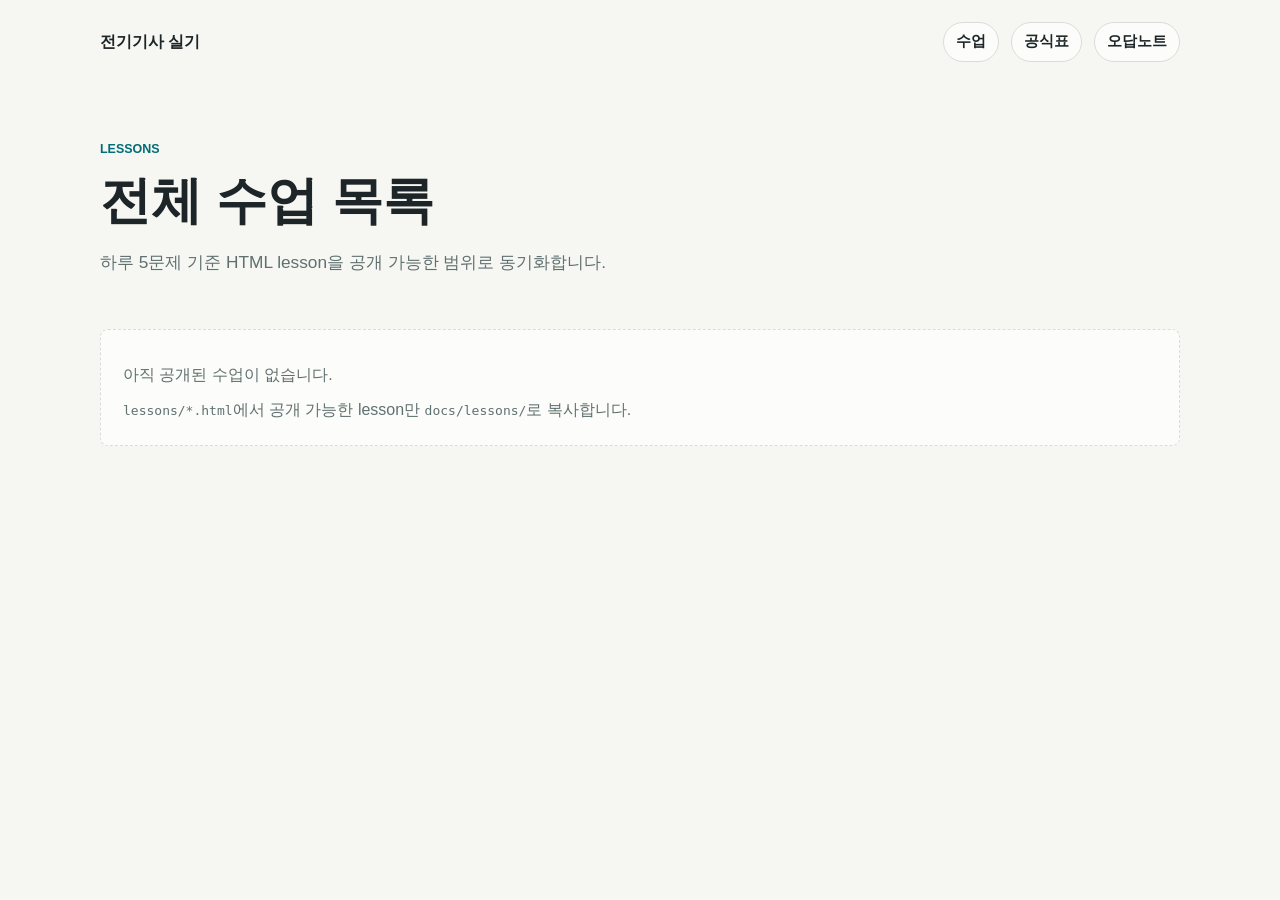
==== docs/lessons/index.html @ 827a019d "chore: publish html learning site" ====
<!doctype html>
<html lang="ko">
  <head>
    <meta charset="utf-8">
    <meta name="viewport" content="width=device-width, initial-scale=1">
    <title>전체 수업 목록 | 전기기사 실기</title>
    <link rel="stylesheet" href="../assets/style.css">
  </head>
  <body>
    <header class="site-header">
      <a class="brand" href="../index.html">전기기사 실기</a>
      <nav class="top-nav" aria-label="주요 링크">
        <a href="index.html">수업</a>
        <a href="../reference/formulas.html">공식표</a>
        <a href="../wrong-notes/index.html">오답노트</a>
      </nav>
    </header>

    <main>
      <section class="hero compact">
        <p class="eyebrow">Lessons</p>
        <h1>전체 수업 목록</h1>
        <p class="lead">하루 5문제 기준 HTML lesson을 공개 가능한 범위로 동기화합니다.</p>
      </section>

      <section class="section">
        <div class="empty-state">
          <p>아직 공개된 수업이 없습니다.</p>
          <p><code>lessons/*.html</code>에서 공개 가능한 lesson만 <code>docs/lessons/</code>로 복사합니다.</p>
        </div>
      </section>
    </main>
  </body>
</html>
---- docs/assets/style.css ----
:root {
  color-scheme: light;
  --bg: #f6f7f2;
  --surface: #ffffff;
  --ink: #1d2528;
  --muted: #607070;
  --line: #d8ded7;
  --accent: #006d77;
  --accent-strong: #0b525b;
  --warm: #d98b2b;
  --ok: #26734d;
  --shadow: 0 18px 45px rgba(29, 37, 40, 0.08);
}

* {
  box-sizing: border-box;
}

body {
  margin: 0;
  background: var(--bg);
  color: var(--ink);
  font-family: -apple-system, BlinkMacSystemFont, "Segoe UI", sans-serif;
  line-height: 1.6;
}

a {
  color: var(--accent-strong);
  text-decoration-thickness: 0.08em;
  text-underline-offset: 0.18em;
}

.site-header {
  display: flex;
  align-items: center;
  justify-content: space-between;
  gap: 24px;
  max-width: 1120px;
  margin: 0 auto;
  padding: 22px 20px;
}

.brand {
  color: var(--ink);
  font-size: 1rem;
  font-weight: 800;
  text-decoration: none;
}

.top-nav {
  display: flex;
  flex-wrap: wrap;
  gap: 12px;
  justify-content: flex-end;
}

.top-nav a {
  border: 1px solid var(--line);
  border-radius: 999px;
  background: rgba(255, 255, 255, 0.74);
  color: var(--ink);
  font-size: 0.92rem;
  font-weight: 700;
  padding: 7px 12px;
  text-decoration: none;
}

main {
  max-width: 1120px;
  margin: 0 auto;
  padding: 0 20px 56px;
}

.hero {
  padding: 56px 0 34px;
}

.hero.compact {
  padding-bottom: 18px;
}

.eyebrow {
  color: var(--accent);
  font-size: 0.78rem;
  font-weight: 800;
  letter-spacing: 0;
  margin: 0 0 10px;
  text-transform: uppercase;
}

h1,
h2 {
  line-height: 1.2;
  margin: 0;
}

h1 {
  max-width: 850px;
  font-size: clamp(2rem, 4vw, 4.1rem);
}

h2 {
  font-size: 1.35rem;
}

.lead {
  color: var(--muted);
  font-size: 1.08rem;
  max-width: 760px;
  margin: 18px 0 0;
}

.grid {
  display: grid;
  gap: 16px;
}

.grid.three {
  grid-template-columns: repeat(3, minmax(0, 1fr));
}

.panel {
  border: 1px solid var(--line);
  border-radius: 8px;
  background: var(--surface);
  box-shadow: var(--shadow);
  padding: 22px;
}

.link-panel {
  color: var(--ink);
  min-height: 178px;
  text-decoration: none;
}

.link-panel:focus,
.link-panel:hover {
  border-color: var(--accent);
  outline: 3px solid rgba(0, 109, 119, 0.18);
}

.panel-label {
  color: var(--warm);
  display: block;
  font-size: 0.78rem;
  font-weight: 800;
  margin-bottom: 12px;
  text-transform: uppercase;
}

.panel p,
.empty-state p {
  color: var(--muted);
  margin: 10px 0 0;
}

.section {
  margin-top: 34px;
}

.section-heading {
  margin-bottom: 14px;
}

.empty-state {
  border: 1px dashed var(--line);
  border-radius: 8px;
  background: rgba(255, 255, 255, 0.62);
  padding: 22px;
}

.table-wrap {
  border: 1px solid var(--line);
  border-radius: 8px;
  background: var(--surface);
  overflow-x: auto;
}

table {
  border-collapse: collapse;
  min-width: 640px;
  width: 100%;
}

th,
td {
  border-bottom: 1px solid var(--line);
  padding: 14px 16px;
  text-align: left;
  vertical-align: top;
}

th {
  background: #edf2ef;
  color: var(--ink);
  font-size: 0.88rem;
}

tr:last-child td {
  border-bottom: 0;
}

.link-list {
  display: grid;
  gap: 10px;
  list-style: none;
  margin: 0;
  padding: 0;
}

.link-list a {
  align-items: center;
  border: 1px solid var(--line);
  border-radius: 8px;
  background: var(--surface);
  color: var(--ink);
  display: flex;
  font-weight: 700;
  min-height: 52px;
  padding: 12px 16px;
  text-decoration: none;
}

.quiz-options {
  display: grid;
  gap: 10px;
  margin: 16px 0;
}

.quiz-button {
  border: 1px solid var(--line);
  border-radius: 8px;
  background: var(--surface);
  color: var(--ink);
  cursor: pointer;
  font: inherit;
  font-weight: 700;
  min-height: 48px;
  padding: 12px 14px;
  text-align: left;
}

.quiz-button:focus,
.quiz-button:hover {
  border-color: var(--accent);
  outline: 3px solid rgba(0, 109, 119, 0.18);
}

.feedback {
  border-left: 4px solid var(--ok);
  background: #eef8f1;
  border-radius: 8px;
  margin-top: 14px;
  padding: 12px 14px;
}

.site-footer {
  border-top: 1px solid var(--line);
  color: var(--muted);
  max-width: 1120px;
  margin: 0 auto;
  padding: 24px 20px 38px;
}

@media (max-width: 780px) {
  .site-header {
    align-items: flex-start;
    flex-direction: column;
  }

  .top-nav {
    justify-content: flex-start;
  }

  .grid.three {
    grid-template-columns: 1fr;
  }

  .hero {
    padding-top: 34px;
  }
}
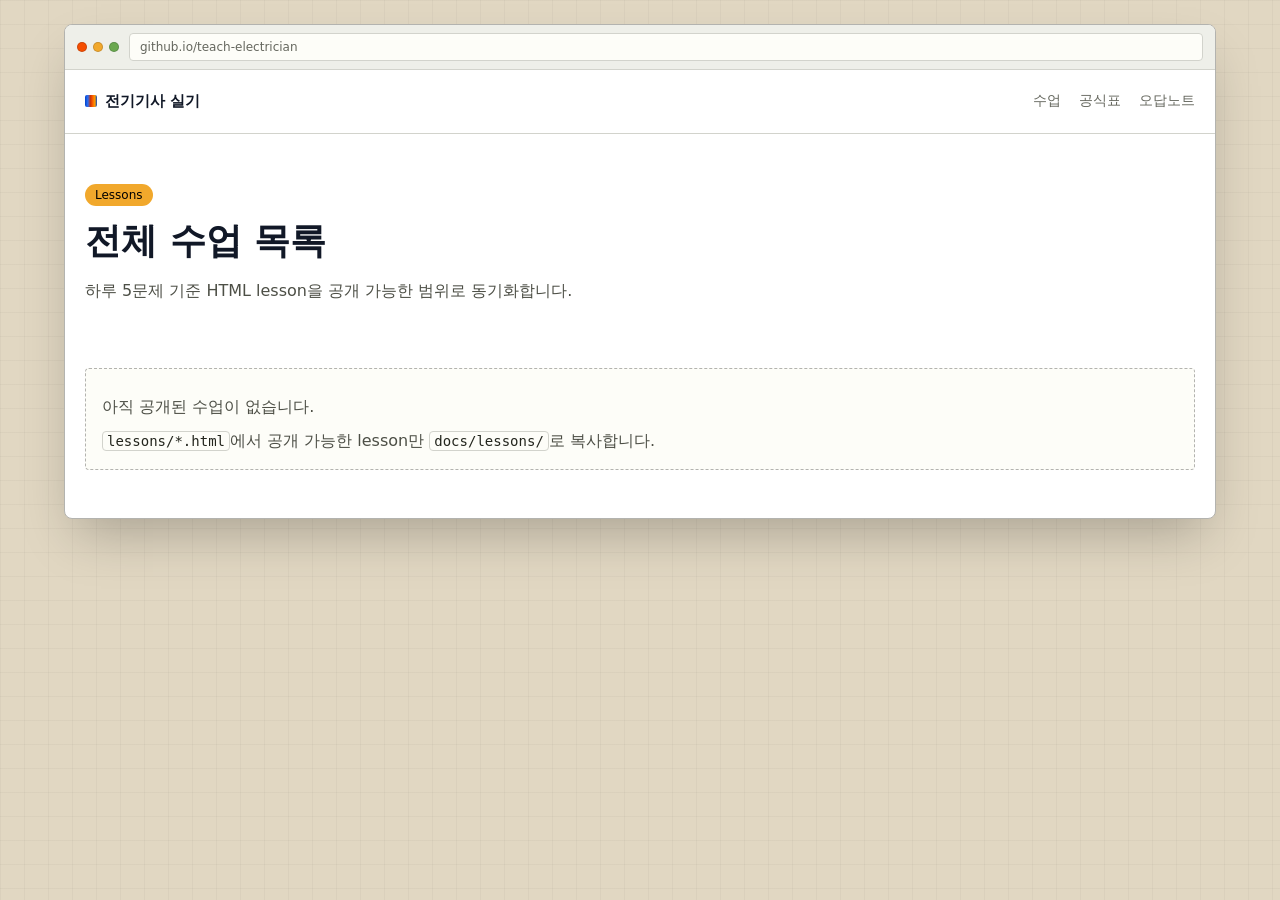
==== commit 847d8df6: "style: apply browser window design" ====
--- a/docs/lessons/index.html
+++ b/docs/lessons/index.html
@@ -3,10 +3,17 @@
   <head>
     <meta charset="utf-8">
     <meta name="viewport" content="width=device-width, initial-scale=1">
+    <link rel="icon" href="data:image/svg+xml,%3Csvg xmlns=%27http://www.w3.org/2000/svg%27 viewBox=%270 0 16 16%27%3E%3Crect width=%2716%27 height=%2716%27 rx=%272%27 fill=%27%23f1a82c%27/%3E%3Cpath d=%27M4 11h8M5 8h6M6 5h4%27 stroke=%27%23111827%27 stroke-width=%271.5%27 stroke-linecap=%27square%27/%3E%3C/svg%3E">
     <title>전체 수업 목록 | 전기기사 실기</title>
     <link rel="stylesheet" href="../assets/style.css">
   </head>
   <body>
+    <div class="site-shell">
+      <div class="browser-window">
+        <div class="browser-titlebar" aria-hidden="true">
+          <div class="window-dots"><span></span><span></span><span></span></div>
+          <div class="url-bar">github.io/teach-electrician</div>
+        </div>
     <header class="site-header">
       <a class="brand" href="../index.html">전기기사 실기</a>
       <nav class="top-nav" aria-label="주요 링크">
@@ -30,5 +37,7 @@
         </div>
       </section>
     </main>
+      </div>
+    </div>
   </body>
 </html>
--- a/docs/assets/style.css
+++ b/docs/assets/style.css
@@ -1,15 +1,30 @@
 :root {
   color-scheme: light;
-  --bg: #f6f7f2;
-  --surface: #ffffff;
-  --ink: #1d2528;
-  --muted: #607070;
-  --line: #d8ded7;
-  --accent: #006d77;
-  --accent-strong: #0b525b;
-  --warm: #d98b2b;
-  --ok: #26734d;
-  --shadow: 0 18px 45px rgba(29, 37, 40, 0.08);
+  --desktop: #e1d7c2;
+  --browser: #ffffff;
+  --paper: #fdfdf8;
+  --linen: #eeefe9;
+  --hover: #e5e7e0;
+  --line: #d2d3cc;
+  --line-strong: #b3b3af;
+  --ink: #111827;
+  --bark: #23251d;
+  --text: #4d4f46;
+  --muted: #65675e;
+  --soft: #9ea096;
+  --amber: #f1a82c;
+  --saffron: #b17816;
+  --cobalt: #2f80fa;
+  --ember: #f54e00;
+  --fern: #6aa84f;
+  --ok: #6aa84f;
+  --shadow-window: 0 25px 50px -12px rgba(0, 0, 0, 0.25);
+  --radius: 4px;
+  --radius-window: 8px;
+  --radius-pill: 9999px;
+  --max-width: 1200px;
+  --font-sans: "IBM Plex Sans", ui-sans-serif, system-ui, -apple-system, BlinkMacSystemFont, "Segoe UI", sans-serif;
+  --font-code: "Source Code Pro", ui-monospace, SFMono-Regular, Menlo, Monaco, Consolas, monospace;
 }
 
 * {
@@ -18,96 +33,206 @@
 
 body {
   margin: 0;
-  background: var(--bg);
-  color: var(--ink);
-  font-family: -apple-system, BlinkMacSystemFont, "Segoe UI", sans-serif;
-  line-height: 1.6;
+  background:
+    linear-gradient(rgba(35, 37, 29, 0.035) 1px, transparent 1px),
+    linear-gradient(90deg, rgba(35, 37, 29, 0.035) 1px, transparent 1px),
+    var(--desktop);
+  background-size: 24px 24px;
+  color: var(--text);
+  font-family: var(--font-sans);
+  font-size: 16px;
+  letter-spacing: 0;
+  line-height: 1.5;
 }
 
 a {
-  color: var(--accent-strong);
-  text-decoration-thickness: 0.08em;
+  color: var(--cobalt);
+  font-weight: 500;
+  text-decoration: none;
+}
+
+a:hover {
+  text-decoration: underline;
   text-underline-offset: 0.18em;
 }
 
+.site-shell {
+  margin: 0 auto;
+  max-width: var(--max-width);
+  padding: 24px;
+}
+
+.browser-window {
+  background: var(--browser);
+  border: 1px solid var(--line-strong);
+  border-radius: var(--radius-window);
+  box-shadow: var(--shadow-window);
+  overflow: hidden;
+}
+
+.browser-titlebar {
+  align-items: center;
+  background: var(--linen);
+  border-bottom: 1px solid var(--line);
+  display: flex;
+  gap: 10px;
+  min-height: 42px;
+  padding: 8px 12px;
+}
+
+.window-dots {
+  display: flex;
+  gap: 6px;
+}
+
+.window-dots span {
+  border: 1px solid rgba(17, 24, 39, 0.18);
+  border-radius: var(--radius-pill);
+  display: block;
+  height: 10px;
+  width: 10px;
+}
+
+.window-dots span:nth-child(1) {
+  background: var(--ember);
+}
+
+.window-dots span:nth-child(2) {
+  background: var(--amber);
+}
+
+.window-dots span:nth-child(3) {
+  background: var(--fern);
+}
+
+.url-bar {
+  background: var(--paper);
+  border: 1px solid var(--line);
+  border-radius: var(--radius);
+  color: var(--muted);
+  flex: 1;
+  font-size: 12px;
+  line-height: 1.5;
+  min-width: 0;
+  overflow: hidden;
+  padding: 4px 10px;
+  text-overflow: ellipsis;
+  white-space: nowrap;
+}
+
 .site-header {
+  align-items: center;
+  background: var(--browser);
+  border-bottom: 1px solid var(--line);
   display: flex;
-  align-items: center;
+  gap: 24px;
   justify-content: space-between;
-  gap: 24px;
-  max-width: 1120px;
-  margin: 0 auto;
-  padding: 22px 20px;
+  padding: 16px 20px;
 }
 
 .brand {
   color: var(--ink);
-  font-size: 1rem;
-  font-weight: 800;
-  text-decoration: none;
+  font-size: 15px;
+  font-weight: 700;
+  text-decoration: none;
+}
+
+.brand::before {
+  background: linear-gradient(90deg, #0143cb, #2b6ff4 24%, #d23401 47%, #ff6500 66%, #fba000 83%, #0143cb);
+  border-radius: 2px;
+  content: "";
+  display: inline-block;
+  height: 12px;
+  margin-right: 8px;
+  vertical-align: -1px;
+  width: 12px;
 }
 
 .top-nav {
   display: flex;
   flex-wrap: wrap;
-  gap: 12px;
+  gap: 18px;
   justify-content: flex-end;
 }
 
 .top-nav a {
-  border: 1px solid var(--line);
-  border-radius: 999px;
-  background: rgba(255, 255, 255, 0.74);
-  color: var(--ink);
-  font-size: 0.92rem;
-  font-weight: 700;
-  padding: 7px 12px;
-  text-decoration: none;
+  border-bottom: 2px solid transparent;
+  color: var(--muted);
+  font-size: 14px;
+  font-weight: 500;
+  padding: 4px 0;
+  text-decoration: none;
+}
+
+.top-nav a:focus,
+.top-nav a:hover {
+  border-bottom-color: var(--cobalt);
+  color: var(--ink);
+  outline: none;
 }
 
 main {
-  max-width: 1120px;
-  margin: 0 auto;
-  padding: 0 20px 56px;
+  padding: 0 20px 48px;
 }
 
 .hero {
-  padding: 56px 0 34px;
+  padding: 48px 0 32px;
 }
 
 .hero.compact {
-  padding-bottom: 18px;
+  padding-bottom: 16px;
 }
 
 .eyebrow {
-  color: var(--accent);
-  font-size: 0.78rem;
-  font-weight: 800;
-  letter-spacing: 0;
-  margin: 0 0 10px;
-  text-transform: uppercase;
+  background: var(--amber);
+  border-radius: var(--radius-pill);
+  color: #000000;
+  display: inline-block;
+  font-size: 12px;
+  font-weight: 500;
+  line-height: 1.5;
+  margin: 0 0 12px;
+  padding: 2px 10px;
 }
 
 h1,
 h2 {
-  line-height: 1.2;
+  color: var(--ink);
+  line-height: 1.25;
   margin: 0;
 }
 
 h1 {
-  max-width: 850px;
-  font-size: clamp(2rem, 4vw, 4.1rem);
+  font-size: 36px;
+  font-weight: 600;
+  max-width: 840px;
 }
 
 h2 {
-  font-size: 1.35rem;
+  font-size: 24px;
+  font-weight: 600;
+}
+
+p {
+  margin: 0;
+}
+
+ol {
+  color: var(--text);
+  margin: 0;
+  padding-left: 22px;
+}
+
+li + li {
+  margin-top: 8px;
 }
 
 .lead {
-  color: var(--muted);
-  font-size: 1.08rem;
+  color: var(--text);
+  font-size: 16px;
+  line-height: 1.56;
+  margin: 16px 0 0;
   max-width: 760px;
-  margin: 18px 0 0;
 }
 
 .grid {
@@ -120,59 +245,67 @@
 }
 
 .panel {
-  border: 1px solid var(--line);
-  border-radius: 8px;
-  background: var(--surface);
-  box-shadow: var(--shadow);
-  padding: 22px;
+  background: var(--paper);
+  border: 1px solid var(--line);
+  border-radius: var(--radius);
+  padding: 16px;
 }
 
 .link-panel {
   color: var(--ink);
-  min-height: 178px;
+  min-height: 160px;
   text-decoration: none;
 }
 
 .link-panel:focus,
 .link-panel:hover {
-  border-color: var(--accent);
-  outline: 3px solid rgba(0, 109, 119, 0.18);
+  background: var(--hover);
+  border-color: var(--cobalt);
+  outline: 2px solid rgba(47, 128, 250, 0.2);
+  text-decoration: none;
 }
 
 .panel-label {
-  color: var(--warm);
+  color: var(--saffron);
   display: block;
-  font-size: 0.78rem;
-  font-weight: 800;
-  margin-bottom: 12px;
+  font-size: 12px;
+  font-weight: 600;
+  line-height: 1.5;
+  margin-bottom: 10px;
   text-transform: uppercase;
 }
 
 .panel p,
 .empty-state p {
-  color: var(--muted);
-  margin: 10px 0 0;
+  color: var(--text);
+  margin-top: 10px;
 }
 
 .section {
-  margin-top: 34px;
+  margin-top: 48px;
 }
 
 .section-heading {
-  margin-bottom: 14px;
+  border-left: 2px solid var(--cobalt);
+  margin-bottom: 16px;
+  padding: 12px 0 12px 16px;
+}
+
+.section-heading .eyebrow {
+  margin-bottom: 8px;
 }
 
 .empty-state {
-  border: 1px dashed var(--line);
-  border-radius: 8px;
-  background: rgba(255, 255, 255, 0.62);
-  padding: 22px;
+  background: var(--paper);
+  border: 1px dashed var(--line-strong);
+  border-radius: var(--radius);
+  padding: 16px;
 }
 
 .table-wrap {
-  border: 1px solid var(--line);
-  border-radius: 8px;
-  background: var(--surface);
+  background: var(--browser);
+  border: 1px solid var(--line);
+  border-radius: var(--radius);
   overflow-x: auto;
 }
 
@@ -185,15 +318,20 @@
 th,
 td {
   border-bottom: 1px solid var(--line);
-  padding: 14px 16px;
+  padding: 12px 16px;
   text-align: left;
   vertical-align: top;
 }
 
 th {
-  background: #edf2ef;
-  color: var(--ink);
-  font-size: 0.88rem;
+  background: var(--linen);
+  color: var(--ink);
+  font-size: 14px;
+  font-weight: 600;
+}
+
+td {
+  color: var(--text);
 }
 
 tr:last-child td {
@@ -202,7 +340,7 @@
 
 .link-list {
   display: grid;
-  gap: 10px;
+  gap: 8px;
   list-style: none;
   margin: 0;
   padding: 0;
@@ -210,46 +348,55 @@
 
 .link-list a {
   align-items: center;
-  border: 1px solid var(--line);
-  border-radius: 8px;
-  background: var(--surface);
+  background: var(--paper);
+  border: 1px solid var(--line);
+  border-radius: var(--radius);
   color: var(--ink);
   display: flex;
-  font-weight: 700;
-  min-height: 52px;
-  padding: 12px 16px;
-  text-decoration: none;
+  font-weight: 500;
+  min-height: 48px;
+  padding: 10px 14px;
+  text-decoration: none;
+}
+
+.link-list a:focus,
+.link-list a:hover {
+  background: var(--hover);
+  border-color: var(--cobalt);
+  outline: 2px solid rgba(47, 128, 250, 0.2);
 }
 
 .quiz-options {
   display: grid;
-  gap: 10px;
+  gap: 8px;
   margin: 16px 0;
 }
 
 .quiz-button {
-  border: 1px solid var(--line);
-  border-radius: 8px;
-  background: var(--surface);
+  background: var(--paper);
+  border: 1px solid var(--line);
+  border-radius: var(--radius);
   color: var(--ink);
   cursor: pointer;
   font: inherit;
-  font-weight: 700;
-  min-height: 48px;
-  padding: 12px 14px;
+  font-weight: 500;
+  min-height: 46px;
+  padding: 10px 14px;
   text-align: left;
 }
 
 .quiz-button:focus,
 .quiz-button:hover {
-  border-color: var(--accent);
-  outline: 3px solid rgba(0, 109, 119, 0.18);
+  background: var(--hover);
+  border-color: var(--cobalt);
+  outline: 2px solid rgba(47, 128, 250, 0.2);
 }
 
 .feedback {
-  border-left: 4px solid var(--ok);
-  background: #eef8f1;
-  border-radius: 8px;
+  background: #f3f8ef;
+  border: 1px solid rgba(106, 168, 79, 0.45);
+  border-left: 2px solid var(--ok);
+  border-radius: var(--radius);
   margin-top: 14px;
   padding: 12px 14px;
 }
@@ -257,19 +404,41 @@
 .site-footer {
   border-top: 1px solid var(--line);
   color: var(--muted);
-  max-width: 1120px;
-  margin: 0 auto;
-  padding: 24px 20px 38px;
+  padding: 18px 20px 24px;
+}
+
+code {
+  background: var(--paper);
+  border: 1px solid var(--line);
+  border-radius: var(--radius);
+  color: var(--bark);
+  font-family: var(--font-code);
+  font-size: 14px;
+  padding: 1px 4px;
 }
 
 @media (max-width: 780px) {
+  .site-shell {
+    padding: 12px;
+  }
+
+  .browser-titlebar {
+    min-height: 38px;
+  }
+
   .site-header {
     align-items: flex-start;
     flex-direction: column;
+    gap: 10px;
   }
 
   .top-nav {
+    gap: 14px;
     justify-content: flex-start;
+  }
+
+  main {
+    padding: 0 16px 36px;
   }
 
   .grid.three {
@@ -279,4 +448,8 @@
   .hero {
     padding-top: 34px;
   }
-}
+
+  h1 {
+    font-size: 30px;
+  }
+}
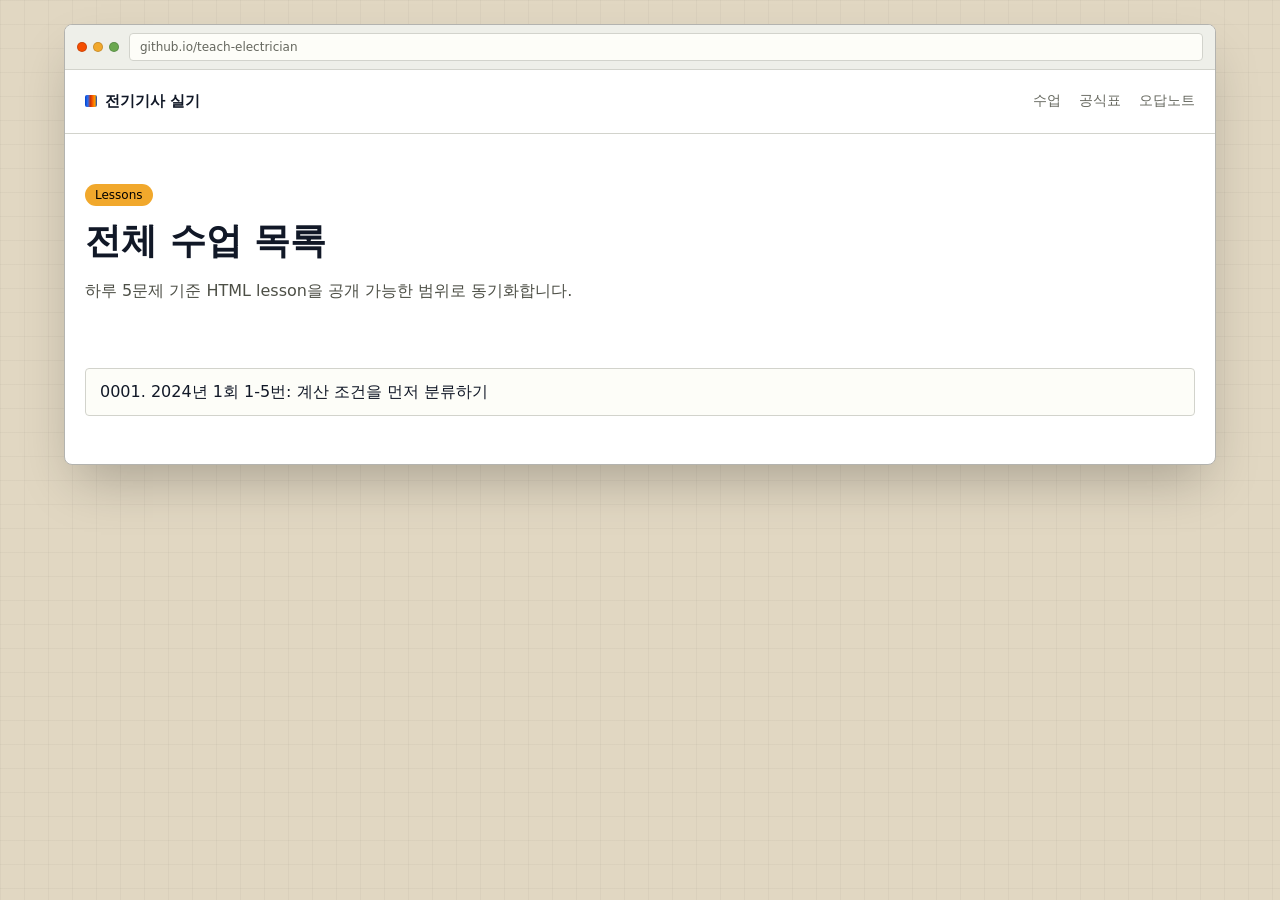
==== commit 2b6ef7e3: "feat: add first electrician lesson" ====
--- a/docs/lessons/index.html
+++ b/docs/lessons/index.html
@@ -31,10 +31,11 @@
       </section>
 
       <section class="section">
-        <div class="empty-state">
-          <p>아직 공개된 수업이 없습니다.</p>
-          <p><code>lessons/*.html</code>에서 공개 가능한 lesson만 <code>docs/lessons/</code>로 복사합니다.</p>
-        </div>
+        <ul class="link-list">
+          <li>
+            <a href="0001-2024-01-first-five.html">0001. 2024년 1회 1-5번: 계산 조건을 먼저 분류하기</a>
+          </li>
+        </ul>
       </section>
     </main>
       </div>
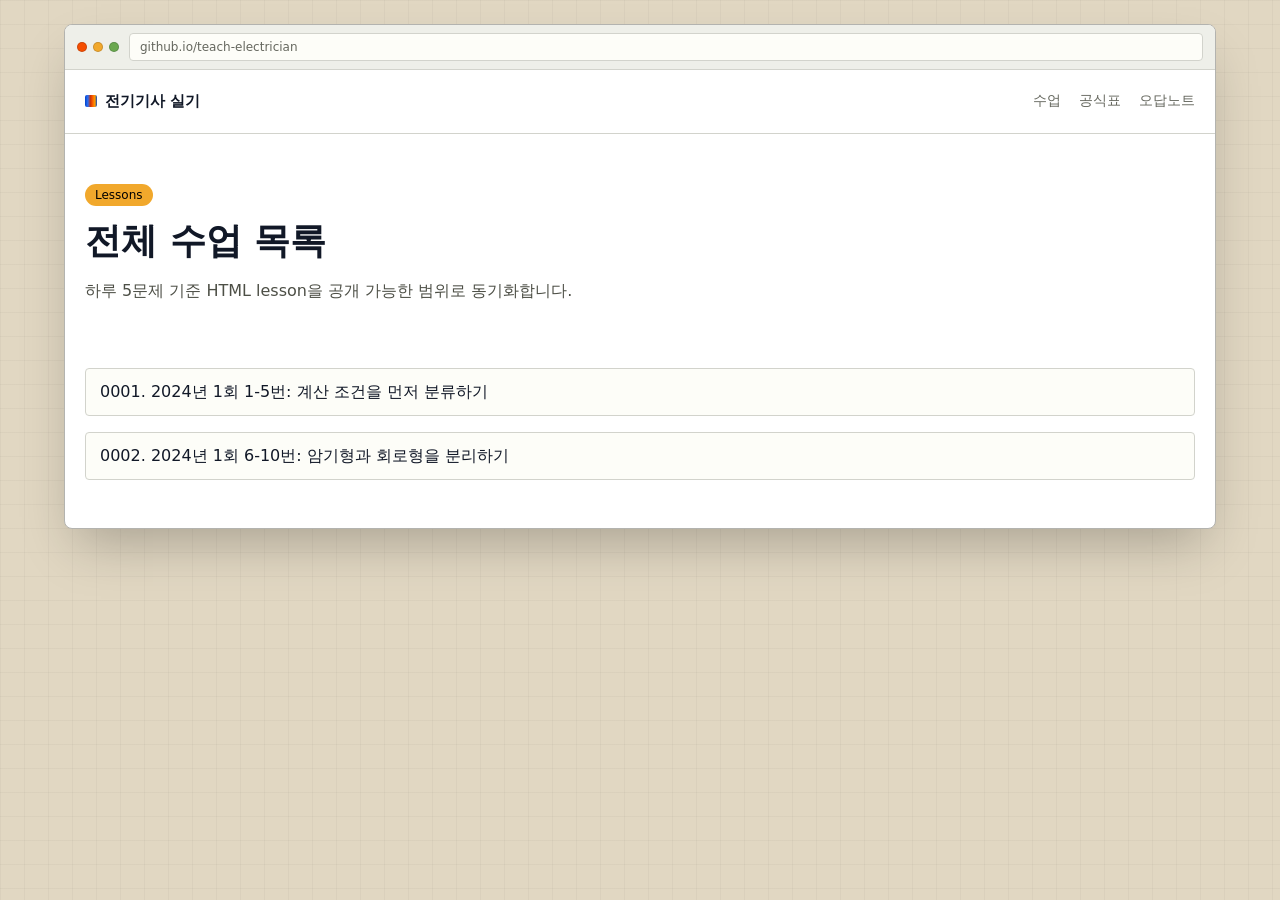
==== commit d86be2d4: "feat: add second electrician lesson" ====
--- a/docs/lessons/index.html
+++ b/docs/lessons/index.html
@@ -35,6 +35,9 @@
           <li>
             <a href="0001-2024-01-first-five.html">0001. 2024년 1회 1-5번: 계산 조건을 먼저 분류하기</a>
           </li>
+          <li>
+            <a href="0002-2024-01-six-to-ten.html">0002. 2024년 1회 6-10번: 암기형과 회로형을 분리하기</a>
+          </li>
         </ul>
       </section>
     </main>
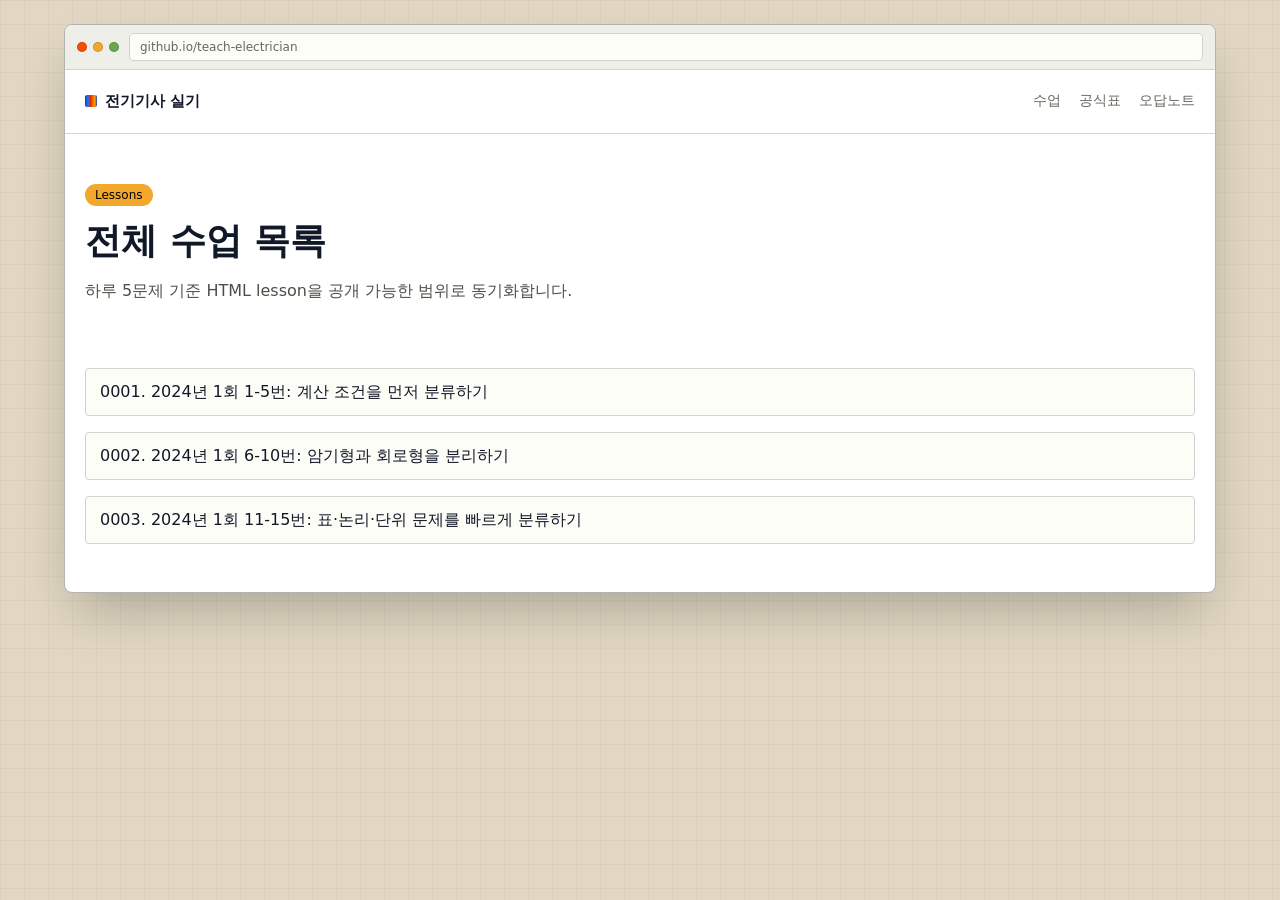
==== commit f794a3af: "feat(teach): add lesson 0003 and resources" ====
--- a/docs/lessons/index.html
+++ b/docs/lessons/index.html
@@ -38,6 +38,9 @@
           <li>
             <a href="0002-2024-01-six-to-ten.html">0002. 2024년 1회 6-10번: 암기형과 회로형을 분리하기</a>
           </li>
+          <li>
+            <a href="0003-2024-01-eleven-to-fifteen.html">0003. 2024년 1회 11-15번: 표·논리·단위 문제를 빠르게 분류하기</a>
+          </li>
         </ul>
       </section>
     </main>
